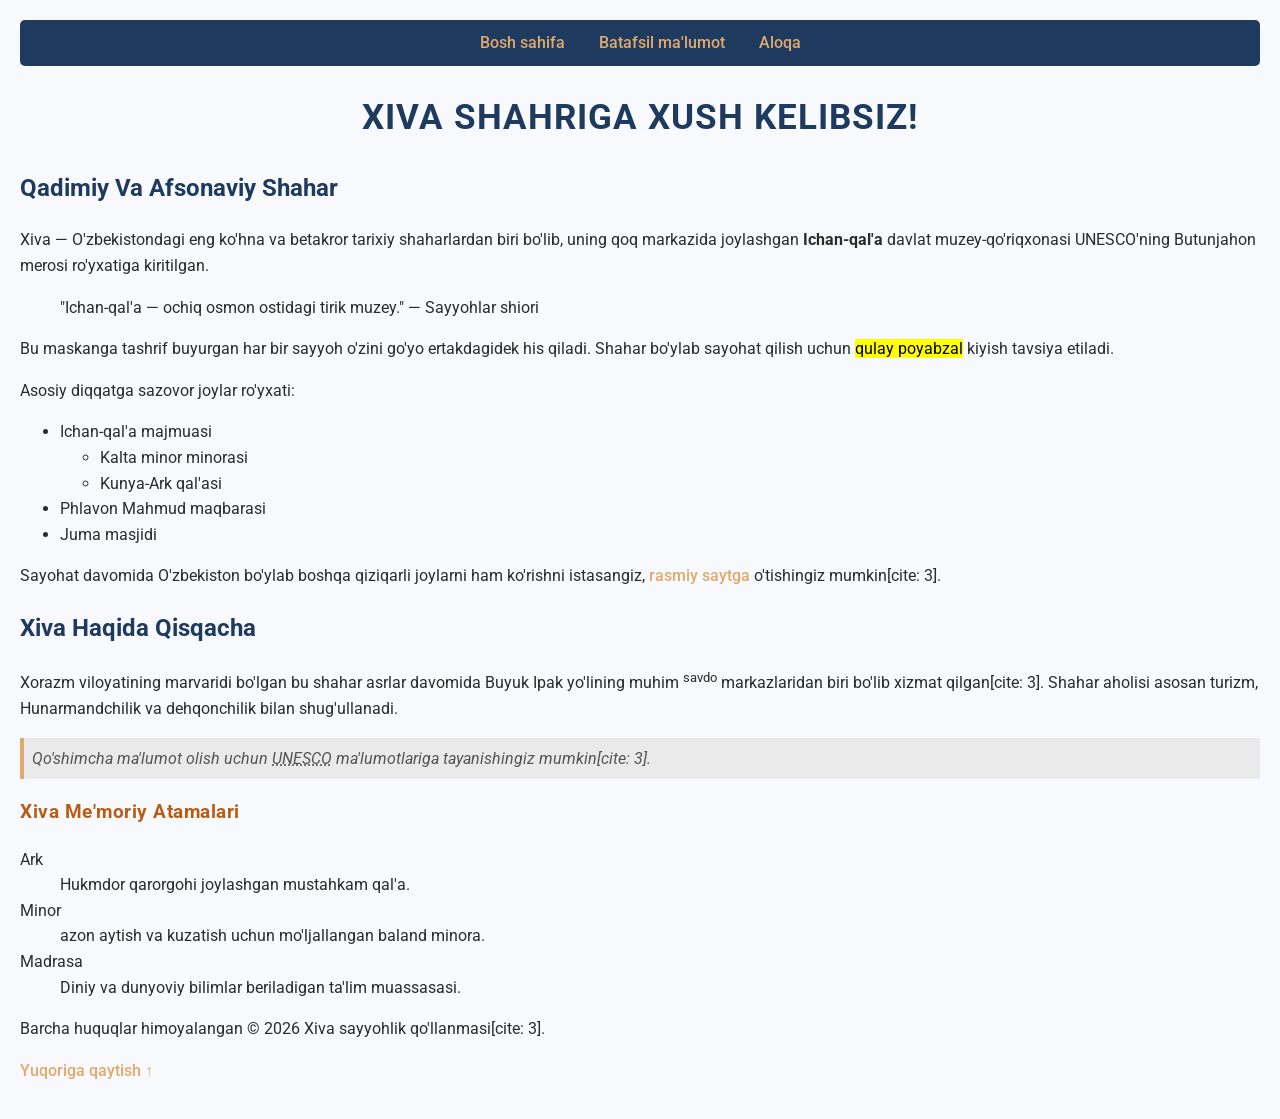
==== amaliyot_01/index.html @ d9761464 "bajarish" ====
<!DOCTYPE html>
<html lang="uz">
<head>
    <meta charset="UTF-8">
    <meta name="viewport" content="width=device-width, initial-scale=1.0">
    <meta name="description" content="Xiva sayyohlik qo'llanmasi - qadimiy Ichan-qal'a va diqqatga sazovor joylar haqida ma'lumot.">
    <title>Xiva sayyohlik qo'llanmasi - Bosh sahifa</title>
    <!-- Google Fonts -->
    <link href="https://fonts.googleapis.com/css2?family=Roboto:wght@400;500;700&display=swap" rel="stylesheet">
    <!-- Tashqi CSS fayl -->
    <link rel="stylesheet" href="css/style.css">
</head>
<body>

    <!-- Yuqoriga o'tish uchun ID -->
    <div id="yuqori"></div>

    <!-- Navigatsiya menyusi -->
    <nav>
        <ul>
            <li><a href="index.html">Bosh sahifa</a></li>
            <li><a href="batafsil.html">Batafsil ma'lumot</a></li>
            <li><a href="batafsil.html#aloqa">Aloqa</a></li>
        </ul>
    </nav>

    <header>
        <h1>Xiva shahriga xush kelibsiz!</h1>
    </header>

    <main>
        <section>
            <h2>Qadimiy va afsonaviy shahar</h2>
            <p>Xiva — O'zbekistondagi eng ko'hna va betakror tarixiy shaharlardan biri bo'lib, uning qoq markazida joylashgan <strong>Ichan-qal'a</strong> davlat muzey-qo'riqxonasi UNESCO'ning Butunjahon merosi ro'yxatiga kiritilgan.</p>
            
            <blockquote>
                "Ichan-qal'a — ochiq osmon ostidagi tirik muzey." &mdash; Sayyohlar shiori
            </blockquote>

            <p>Bu maskanga tashrif buyurgan har bir sayyoh o'zini go'yo ertakdagidek his qiladi. Shahar bo'ylab sayohat qilish uchun <mark>qulay poyabzal</mark> kiyish tavsiya etiladi.</p>
            
            <p>Asosiy diqqatga sazovor joylar ro'yxati:</p>
            <ul>
                <li>Ichan-qal'a majmuasi
                    <ul>
                        <li>Kalta minor minorasi</li>
                        <li>Kunya-Ark qal'asi</li>
                    </ul>
                </li>
                <li>Phlavon Mahmud maqbarasi</li>
                <li>Juma masjidi</li>
            </ul>

            <p>Sayohat davomida O'zbekiston bo'ylab boshqa qiziqarli joylarni ham ko'rishni istasangiz, <a href="https://uzbekistan.travel" target="_blank" rel="noopener">rasmiy saytga</a> o'tishingiz mumkin[cite: 3].</p>
        </section>

        <section>
            <h2>Xiva haqida qisqacha</h2>
            <p>Xorazm viloyatining marvaridi bo'lgan bu shahar asrlar davomida Buyuk Ipak yo'lining muhim <sup>savdo</sup> markazlaridan biri bo'lib xizmat qilgan[cite: 3]. Shahar aholisi asosan turizm, Hunarmandchilik va dehqonchilik bilan shug'ullanadi.</p>
            
            <p class="izoh">Qo'shimcha ma'lumot olish uchun <abbr title="UNESCO - Birlashgan Millatlar Tashkilotining ta'lim, fan va madaniyat masalalari bo'yicha tashkiloti">UNESCO</abbr> ma'lumotlariga tayanishingiz mumkin[cite: 3].</p>

            <!-- Atamalar ro'yxati (dl) -->
            <h3 class="sarlavha-rang">Xiva me'moriy atamalari</h3>
            <dl>
                <dt>Ark</dt>
                <dd>Hukmdor qarorgohi joylashgan mustahkam qal'a.</dd>
                <dt>Minor</dt>
                <dd>azon aytish va kuzatish uchun mo'ljallangan baland minora.</dd>
                <dt>Madrasa</dt>
                <dd>Diniy va dunyoviy bilimlar beriladigan ta'lim muassasasi.</dd>
            </dl>

            <p>Barcha huquqlar himoyalangan &copy; 2026 Xiva sayyohlik qo'llanmasi[cite: 3].</p>
        </section>
    </main>

    <!-- Sahifa ichidagi havola -->
    <footer>
        <p><a href="#yuqori">Yuqoriga qaytish &uarr;</a></p>
    </footer>

</body>
</html>
---- amaliyot_01/css/style.css ----
/* ==========================================
   CSS O'zgaruvchilari (Palitra)
   ================================---------- */
:root {
    --asosiy-rang: #1f3a5f;
    --ikkilamchi-rang: #e0a96d;
    --fon-rangi: #f7f9fc;
    --matn-rangi: #2b2b2b;
}

/* ==========================================
   Teg selektorlari va Asosiy sozlamalar
   ================================---------- */
body {
    font-family: 'Roboto', Arial, sans-serif;
    background-color: var(--fon-rangi);
    color: var(--matn-rangi);
    line-height: 1.6;
    margin: 0;
    padding: 20px;
}

h1 {
    font-size: 2.2rem;
    font-weight: 700;
    text-transform: uppercase;
    text-align: center;
    color: var(--asosiy-rang);
    letter-spacing: 1px;
}

p {
    font-size: 1rem;
    font-style: normal;
}

/* ==========================================
   Navigatsiya menyusi va Havolalar holati
   ================================---------- */
nav {
    background-color: var(--asosiy-rang);
    padding: 10px;
    border-radius: 5px;
    margin-bottom: 20px;
}

/* Avlod selektori */
nav ul {
    list-style-type: none;
    padding: 0;
    margin: 0;
    text-align: center;
}

nav li {
    display: inline;
    margin: 0 15px;
}

/* Havolalar holati (a, a:hover, a:visited) */
a {
    color: var(--ikkilamchi-rang);
    text-decoration: none;
    font-weight: 500;
}

a:visited {
    color: #9c6b30;
}

a:hover {
    color: white;
    text-decoration: underline;
}

/* ==========================================
   Guruhlangan selektorlar va sinflar (Class/ID)
   ================================---------- */
/* Guruhlangan selektor */
h2, h3 {
    color: var(--asosiy-rang);
    text-transform: capitalize;
}

/* Class selektori */
.izoh {
    font-style: italic;
    color: #555555;
    background-color: #eaeaea;
    padding: 8px;
    border-left: 4px solid var(--ikkilamchi-rang);
}

/* ID selektori */
#aloqa {
    background-color: #ffffff;
    border: 1px solid #dcdcdc;
    padding: 15px;
    margin-top: 20px;
    border-radius: 6px;
}

.sarlavha-rang {
    color: #b85d18;
    letter-spacing: 0.5px;
}
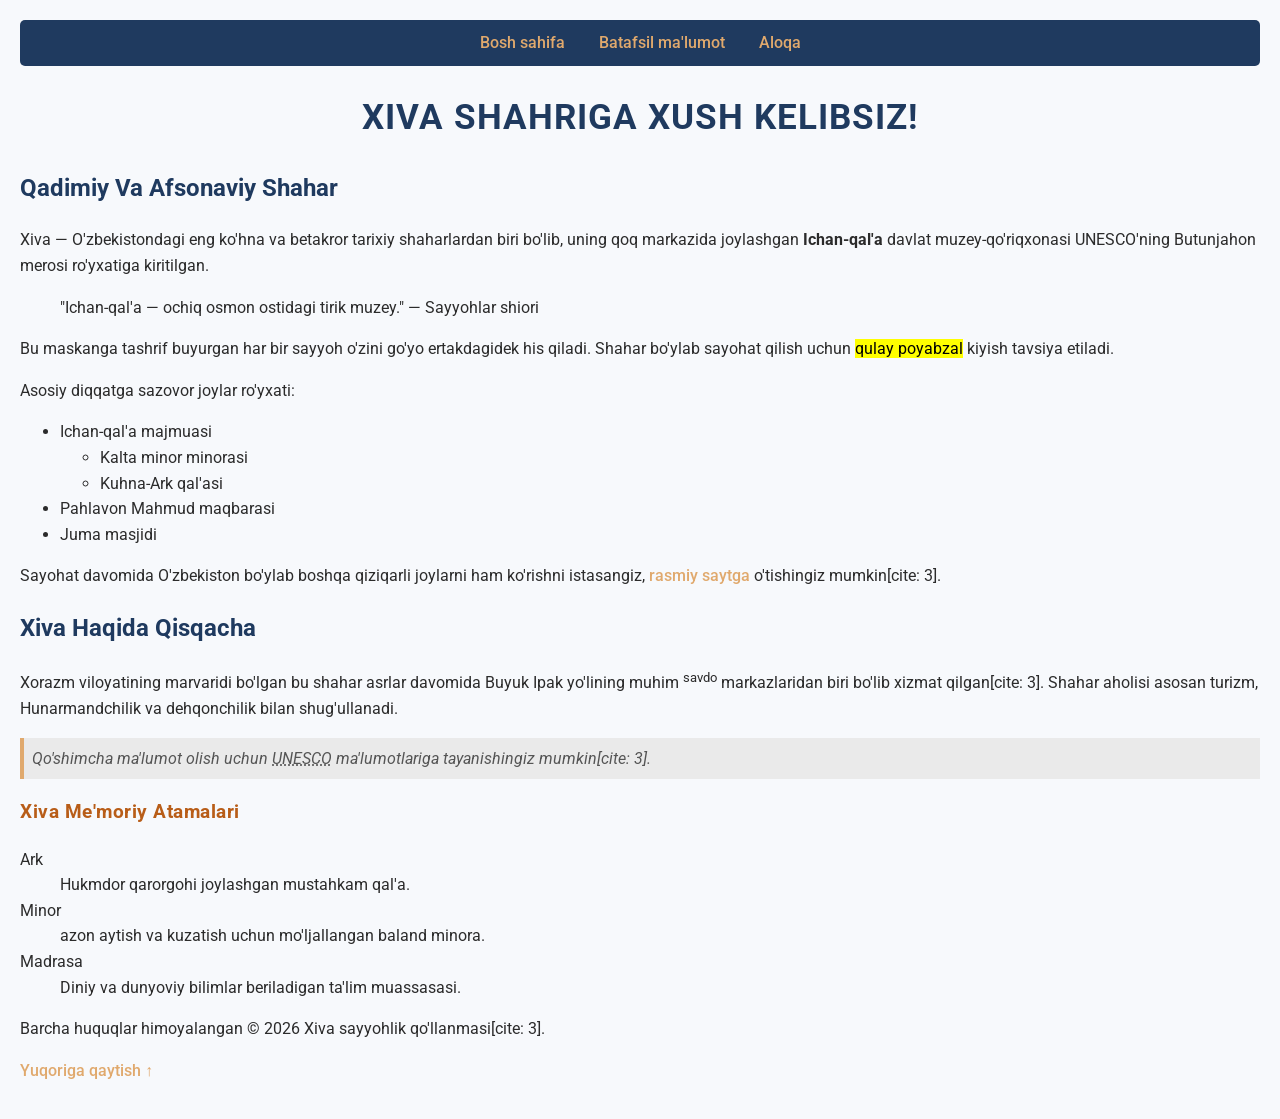
==== commit 228f1d6e: "d sdaf" ====
--- a/amaliyot_01/index.html
+++ b/amaliyot_01/index.html
@@ -44,10 +44,10 @@
                 <li>Ichan-qal'a majmuasi
                     <ul>
                         <li>Kalta minor minorasi</li>
-                        <li>Kunya-Ark qal'asi</li>
+                        <li>Kuhna-Ark qal'asi</li>
                     </ul>
                 </li>
-                <li>Phlavon Mahmud maqbarasi</li>
+                <li>Pahlavon Mahmud maqbarasi</li>
                 <li>Juma masjidi</li>
             </ul>
 
